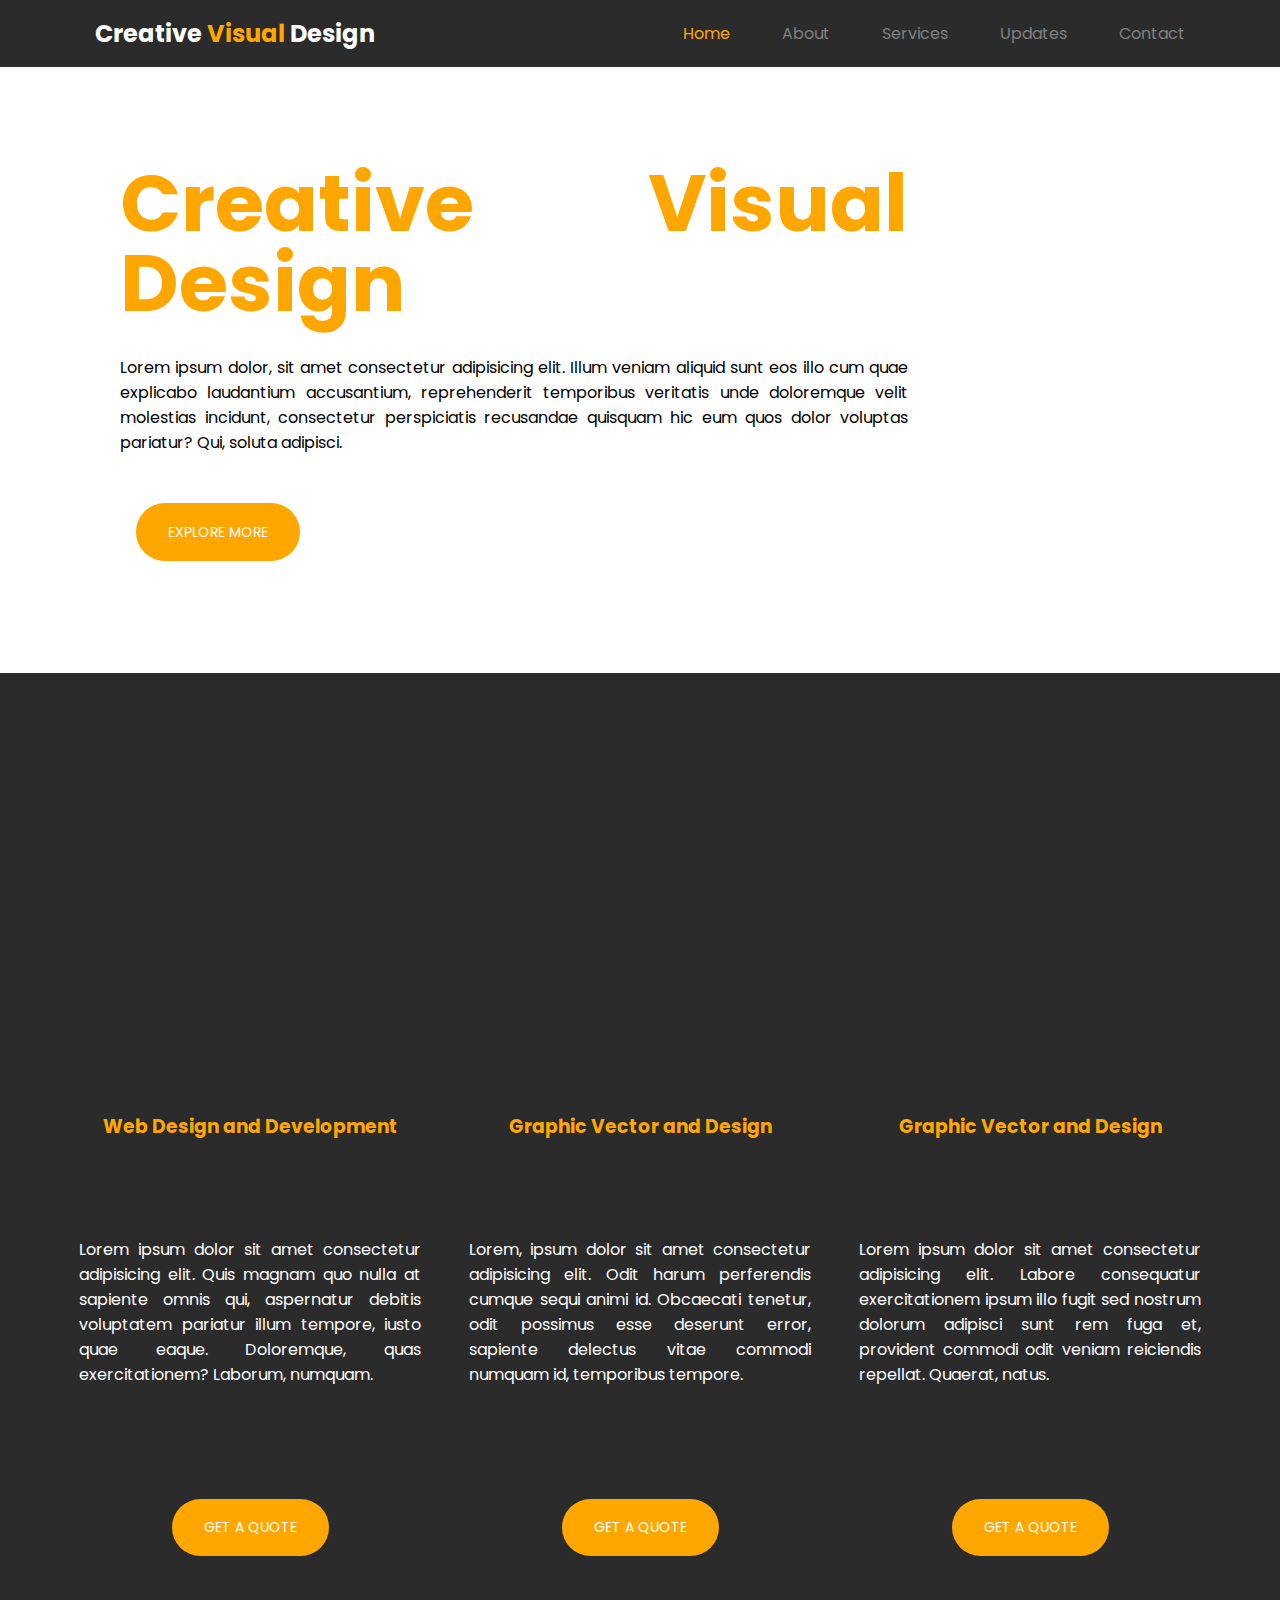
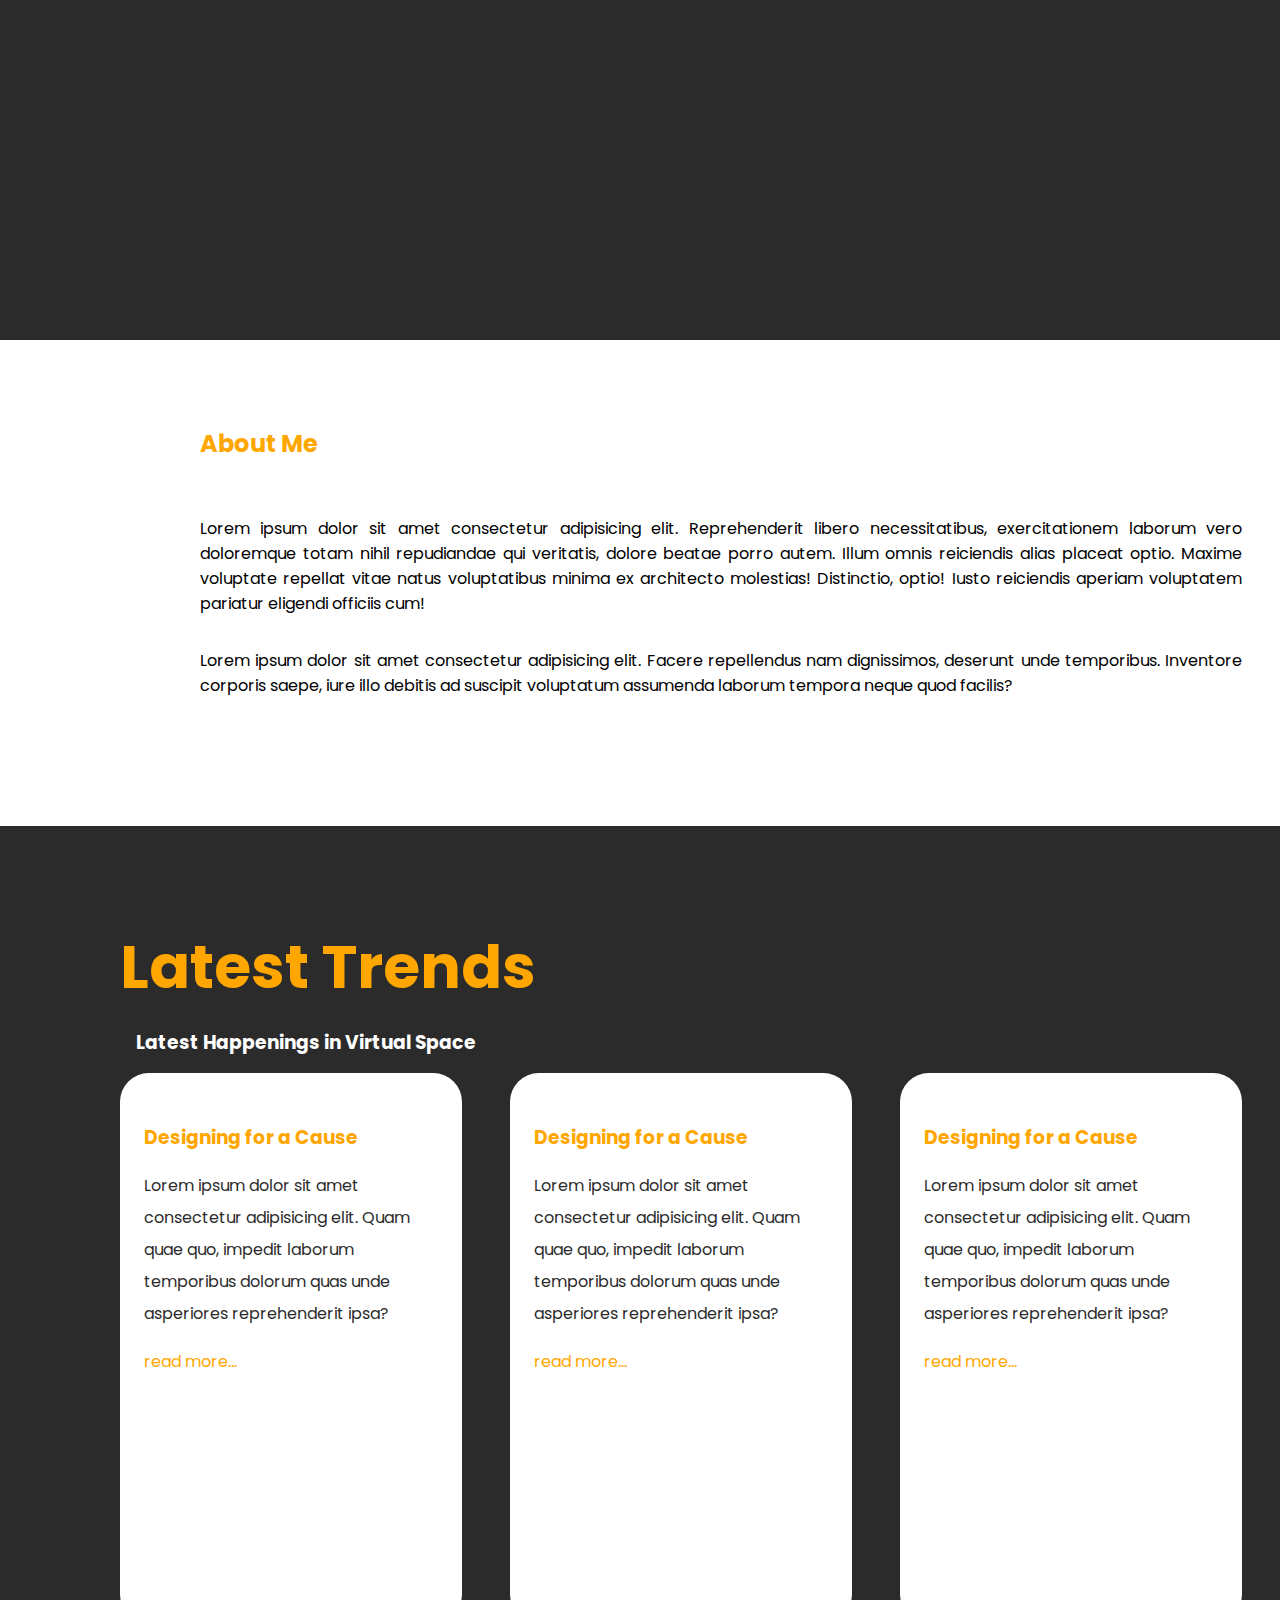
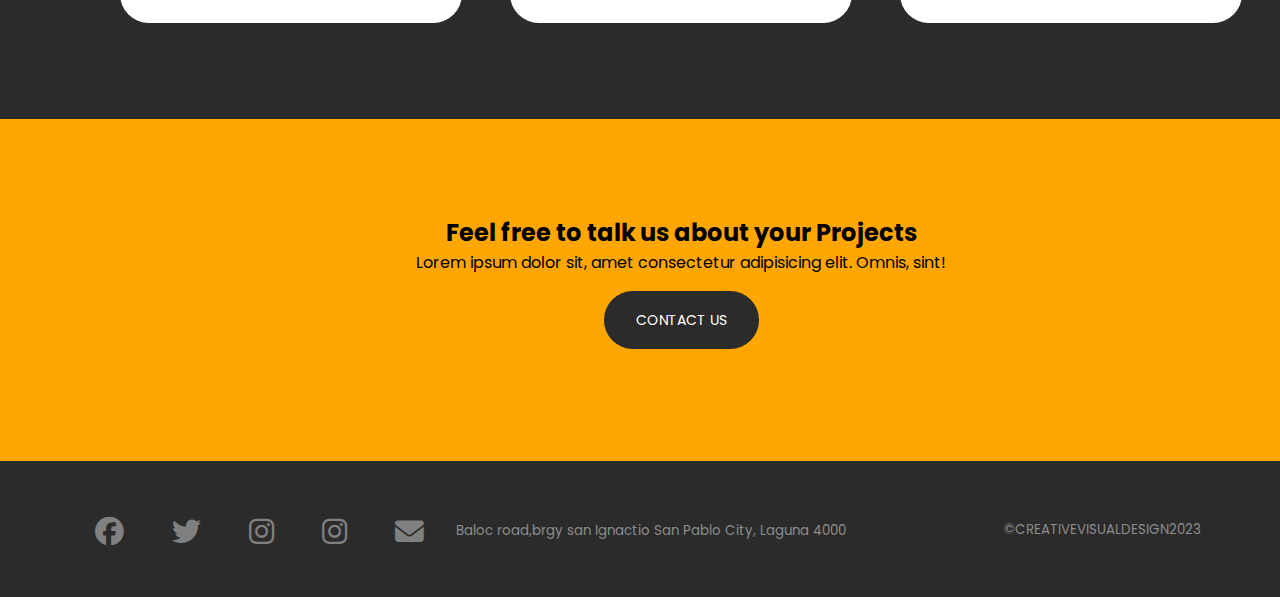
==== Creative Visual Design/index.html @ e6bf5f86 "my first commit" ====
<!DOCTYPE html>
<html lang="en">
<head>
    <meta charset="UTF-8">
    <meta http-equiv="X-UA-Compatible" content="IE=edge">
    <meta name="viewport" content="width=device-width, initial-scale=1.0">
    <title>CreativeVisualDesign</title>
    <link rel = "stylesheet" href="./css/creativestyle.css">
    <link href="https://fonts.googleapis.com/css2?family=Poppins:wght@100;200;300;400;500;600;700;800;900&display=swap" rel="stylesheet">
    <link rel="stylesheet" href="https://cdnjs.cloudflare.com/ajax/libs/font-awesome/6.3.0/css/all.min.css">
</head>
<body>
    <header class="header">
        <div class="container">
            <div class="header__wrapper">
                <div class="header__logo">
                    <img src="./img/logo.png" alt="">
                    <h2>Creative <span>Visual</span> Design</h2>
                </div>

                <nav> 
                    <ul>
                        <li><a href="#"><span>Home</span></a></li>
                        <li><a href="about.html">About</a></li>
                        <li><a href="services.html">Services</a></li>
                        <li><a href="#">Updates</a></li>
                        <li><a href="#">Contact</a></li>
                    </ul>

                </nav>
                <div class="toggle__menu">
                    <span></span>
                    <span></span>
                    <span></span>
                </div>
                    

            </div>

        </div>

    </header>
    <section class="banner">
        <div class="container">

            <div class="banner__wrapper">

                <div class="banner__content">

                    <h1>Creative Visual Design</h1>
                    <p>Lorem ipsum dolor, sit amet consectetur adipisicing elit. Illum veniam aliquid sunt eos illo cum quae explicabo laudantium accusantium, reprehenderit temporibus veritatis unde doloremque velit molestias incidunt, consectetur perspiciatis recusandae quisquam hic eum quos dolor voluptas pariatur? Qui, soluta adipisci.

                    </p>
                    <a href="#">explore more</a>
                </div>
                <img src="./img/Hero.png" alt="">
            </div>
        
        </div>

    </section>
    <section class="Services">
        <div class="container">
            <div class="services_wrapper">
                <div class="services__type">
                    <img src="./img/webdev.png" alt="">
                    <h3>Web Design and Development</h3>
                        <p>Lorem ipsum dolor sit amet consectetur adipisicing elit. Quis magnam quo nulla at sapiente omnis qui, aspernatur debitis voluptatem pariatur illum tempore, iusto quae eaque. Doloremque, quas exercitationem? Laborum, numquam.</p>
                    <a href="#">GET A QUOTE</a>
                </div>
                <div class="services__type">
                    <img src="./img/graphics.png" alt="">
                    <h3>Graphic Vector and Design</h3>
                        <p>Lorem, ipsum dolor sit amet consectetur adipisicing elit. Odit harum perferendis cumque sequi animi id. Obcaecati tenetur, odit possimus esse deserunt error, sapiente delectus vitae commodi numquam id, temporibus tempore.</p>
                    <a href="#">GET A QUOTE</a>
                </div>
                <div class="services__type">
                    <img src="./img/socia-media.png" alt="">
                    <h3>Graphic Vector and Design</h3>
                     <p>Lorem ipsum dolor sit amet consectetur adipisicing elit. Labore consequatur exercitationem ipsum illo fugit sed nostrum dolorum adipisci sunt rem fuga et, provident commodi odit veniam reiciendis repellat. Quaerat, natus.</p>
                    <a href="#">GET A QUOTE</a>
                </div>
        </div>
        
            
        </div> 
            
       
    </section>
    <section class="about">
        <div class="container">
            <div class="about__wrapper">
                <img src="./img/about2.png" alt="">
                <div class="about__content">
            
                    <h2>About Me</h2>
                    <p>Lorem ipsum dolor sit amet consectetur adipisicing elit. Reprehenderit libero necessitatibus, exercitationem laborum vero doloremque totam nihil repudiandae qui veritatis, dolore beatae porro autem. Illum omnis reiciendis alias placeat optio. Maxime voluptate repellat vitae natus voluptatibus minima ex architecto molestias! Distinctio, optio! Iusto reiciendis aperiam voluptatem pariatur eligendi officiis cum!</p>

                    <p>Lorem ipsum dolor sit amet consectetur adipisicing elit. Facere repellendus nam dignissimos, deserunt unde temporibus. Inventore corporis saepe, iure illo debitis ad suscipit voluptatum assumenda laborum tempora neque quod facilis?
                    </p>
                </div>

            </div>
        </div>
    </section>
    <section class="trends">
        <div class="container">
            <h1>Latest Trends</h1>
            <h3>Latest Happenings in Virtual Space</h3>
            <div class="trends__wrapper">
                <div class="trendcard">
                    <img src="img/latest3.png" alt="">
                    <div class="cardcontent">
                    <h3>Designing for a Cause</h3>
                    <p>Lorem ipsum dolor sit amet consectetur adipisicing elit. Quam quae quo, impedit laborum temporibus dolorum quas unde asperiores reprehenderit ipsa?</p>
                    <a href="#">read more...</a>  
                    </div>
                    
                </div>
                <div class="trendcard">
                    <img src="img/latest1.png" alt="">
                    <div class="cardcontent">
                        <h3>Designing for a Cause</h3>
                        <p>Lorem ipsum dolor sit amet consectetur adipisicing elit. Quam quae quo, impedit laborum temporibus dolorum quas unde asperiores reprehenderit ipsa?</p>
                        <a href="#">read more...</a>    
                        </div>
                </div>
                <div class="trendcard">
                    <img src="img/latest2.png" alt="">
                    <div class="cardcontent">
                        <h3>Designing for a Cause</h3>
                        <p>Lorem ipsum dolor sit amet consectetur adipisicing elit. Quam quae quo, impedit laborum temporibus dolorum quas unde asperiores reprehenderit ipsa?</p>
                        <a href="#">read more...</a>  
                        </div>
                </div>

            </div>
        </div>
    </section>
    <section class="contact">
        <div class="container">
            <div class="contact__wrapper">
                <div class="contact__content">
                    <h2>Feel free to talk us about your Projects</h2>
                    <p>Lorem ipsum dolor sit, amet consectetur adipisicing elit. Omnis, sint!</p>

                    <a href="#">CONTACT US</a>


                </div>

            </div>
        </div>
    </section>
    <section class="footer">
        <div class="container">
            <div class="footer__wrapper">
                    <div class="icons">
                        <ul>
                            <li> <a href="#"><i class="fa-brands fa-facebook fa-xl"></i></a></li>
                            <li> <a href="#"><i class="fa-brands fa-twitter fa-xl"></i></a></li>
                            <li> <a href="#"> <i class="fa-brands fa-instagram fa-xl"></i></a></li>
                            <li><a href="#"><i class="fa-brands fa-instagram fa-xl"></i></a></li>
                            <li><a href="#"><i class="fa-solid fa-envelope fa-xl"></i></a></li>
                        </ul>
                        <p><small>Baloc road,brgy san Ignactio San Pablo City, Laguna 4000</small></p>
                    </div>
                    <p>
                        <small>©CREATIVEVISUALDESIGN2023</small></p>
            </div>

        </div>
    </section>
</body>
</html>
---- Creative Visual Design/css/creativestyle.css ----
*{
    padding: 0;
    margin: 0px;
    box-sizing: border-box;
}
:root {
    --primary: #ffa700;
    --black: #2b2b2b;
    --grey: #808080;
    --white: #ffffff;
}
body{
    font-family: 'Poppins', sans-serif;
}


.container{
    max-width: 112rem;
    margin: 0 auto;
    padding: 0 1.5rem;
}

@media (min-width: 786px){
    .container{
        width: 100%;

    }

}

@media (min-width: 992px){
    .container{
        width: 970px;

    }

}

@media (min-width: 1200px){
    .container{
        width: 1170px;

    }

}
    
    
/*--------------This is Header CSS --------*/

.header{
    background-color: var(--black);
    padding: 1rem 0;
}
.header__wrapper{
    display: flex;
    justify-content: space-between;
    align-items: center;
}
.header__logo{
    display: flex;
    align-items: center;
    gap: 1rem ;
    color: var(--white);
}

nav ul{
    display: flex;
    list-style: none;
    gap: 20px;
}

nav ul li a {
    color: var(--grey);
    text-decoration: none;
}
.header__logo span {
    color: var(--primary);
}

nav ul li a:hover {
    background-color: var(--primary);
}
nav ul li span{
    color: #ffa700;
}

.toggle__menu{
    cursor: pointer;
    display: none;
}
.toggle__menu span{
    background-color: var(--primary);
    display: block;
    height: 0.2rem;
    width: 2rem;
    margin-bottom: 0.4rem;
}
@media (max-width:768px){
    .toggle__menu{
        display: block;
    }
    nav ul {
        display: block;
        position:absolute;
        left:0;
        top:6.5rem;
        width: 100%;
        height:100%;
        background-color:var(--white);
        text-align: center;
    }
    nav ul li a {
        display: block;
        width: 100%;
    }
}

/*-----------HEADER CSS ENDS HERE ---------*/

/*------------BANNER CSS START HERE --------*/

.banner {
    padding: 6rem;
}
.banner__wrapper {
    display: flex;
    align-items: center;
    gap: 5rem;
}

.banner__content h1 {
    color: var(--primary);
    font-size: 5rem;
    line-height: 1

}
.banner img {
    width: 50rem;
}

.banner__content a{
    background-color: var(--primary);
    text-decoration: none;
    border: none;
    display: inline-block;
    border-radius: 1.8rem;
    font-size: 14px;
    padding: 0.8rem 2rem;
    text-align: center;
    color: var(--white);
    text-transform: uppercase;
}

.banner__content a:hover{
    background-color: #2b2b2b;
    color: white;
    transition: .5s;
}
.banner__content h1,.banner__content p{
    margin-bottom: 2rem;
    text-align: justify;
}

/*---------BANNER CSS ENDS HERE -----------*/

.Services *{
    margin-bottom: 6rem;
}
.Services{
    background-color: var(--black);
    color: var(--white);
    padding: 6rem 0;
}
.services_wrapper{
    display: grid;
    margin-top: 15rem;
    grid-template-columns: 1fr 1fr 1fr;
    grid-gap: 3rem;
    
}
.services__type h3{
    color: var(--primary);
}
.services__type{
    text-align: center;
}
.services__type a {
    background-color: var(--primary);
    text-decoration: none;
    border: none;
    display: inline-block;
    border-radius: 1.8rem;
    font-size: 14px;
    padding: 0.8rem 2rem;
    text-align: center;
    color: var(--white);
    text-transform: uppercase;
}
.services__type a:hover{
    background-color:var(--grey);
    color: var(--white);
    transition: .5s;
}
.services img,h3,p{
    margin-bottom: 0rem;
}
.services__type p{
    text-align: justify;
}
/*----------AboutCSS--------*/
.about{
    padding:6rem;
}
.about__wrapper{
    display: flex;
    align-items: center;
    gap:5rem ;
}
.about__content h2{
    color: var(--primary);
    line-height: 1rem;
    margin-bottom: 4rem;
}
.about__content p{
    margin-bottom: 2rem;
    text-align: justify;
}
/*-----------TrendsCSS-----*/
.trends{
    padding: 6rem;
    background-color: var(--black);
}
.trends h1{
    color: var(--primary);
    font-size: 60px;
}
.trends h3{
    color: var(--white);
    margin: 1rem;
}
.trendcard{
    width: 358px;
    height: 550px;
    background-color: #ffffff;
    position: relative;
    border-radius: 1.8rem;
}

.trendcard h3,a{
    color: var(--primary);
    line-height: 2rem;
    margin: 1rem;
}

.trends__wrapper{
    display: flex;
    align-items: center;
    gap: 3rem;
}
.trendcard p{
    color: var(--black);
    line-height: 2rem;
    margin: 1rem;
    
}
.trendcard a{
    text-decoration: none;
    color: var(--primary);
}
.trendcard a:hover{
    color: var(--black);
    font-style: bold;
    transition: .5s;
    
}
.cardcontent{
    padding: 0.5rem;
}
/*--------Contact Us ------*/
.contact{
    padding: 6rem;
    background-color: #ffa700;
}
.contact__wrapper{
    text-align: center;
    align-items: center;
    gap: 6rem;
}
.contact__content p{
text-align: center;
}

.contact a{
    background-color: var(--black);
    text-decoration: none;
    border: none;
    display: inline-block;
    border-radius: 1.8rem;
    font-size: 14px;
    padding: 0.8rem 2rem;
    text-align: center;
    color: var(--white);
    text-transform: uppercase;
}

.contact a:hover{
    background-color:var(--white);
    color: var(--black);
    transition: .5s;
}

/*------CONTACT END -----*/
/*------Footer-------*/
.footer{
    padding: 3rem;
    background-color: var(--black);
    color: #8d8d8d;

}
.footer__wrapper{
    display: flex;
    align-items: center;
    justify-content: space-between;
}

.footer ul{
    display: flex;
    align-items: center;
    list-style: none;
    gap: 1rem;
}
.icons{
    margin-top: 8px;
    display: flex;
    gap:1rem;
}

.footer ul li a{
    font-size: 1.2rem;
    color: var(--grey);
}
/*------Footer-------*/

/*------About Me-----*/
.aboutMe{
    padding: 6rem;
}
.aboutMe__wrapper{
    display: flex;
    align-items: center;
    gap: 5rem;
}
.aboutMe__content h1{
    color: var(--primary);
    font-size: 6rem;
    margin-bottom: 1rem;
}
.aboutMe__content p{
    margin:0.4rem;
    font-weight: 500;
}
.aboutIcon ul{
    margin-top: 3rem;
    display: flex;
    list-style: none;

}
.chevron ul li{
    list-style: none;
    margin-top: 10rem;
    text-align: center;
    font-size: 1.5rem;
}
/*-----About End------*/

/*-----RecentProjects----*/

.projects{
    background-color: var(--black);
    padding: 6rem;
}
.projects h1{
    color: var(--primary);
    margin: 1rem;
    font-size: 2.5rem;
}
.projects p{
    color: var(--white);
    margin: 1rem;
}
.projectcard{
    width: 358px;
    height: 400px;
    background-color: #ffffff;
    position: relative;
    border-radius: 1.8rem;
}
.projects__wrapper{
    display: grid;
    margin-top: 4rem;
    grid-template-columns: 1fr 1fr 1fr;
    grid-gap: 3rem;
    
}
.projectcard h3{
    color: var(--primary);
    font-size: medium;
    margin: 10px;
}
.projectcard p{
    color: var(--black);
    margin: 10px;
}
/*----------Services Page-------*/
.web{
    padding: 6rem;
}
.web__wrapper{
    display: flex;
    align-items: center;
    gap: 6rem;
}
.web__content h1{
    color: var(--primary);
    font-size: 3rem;
    margin-bottom: 2rem;
    
}
.web__content h2{
    color: var(--primary);
}
.web__content h6{
    font-size: 0.5rem;
    font-style: italic;
    font-weight: 200;
}
.vector{
    padding:6rem;
    background-color: var(--black);
}
.vector__content h1{
    color: var(--primary);
    font-size: 3rem;
    line-height: 1;
    margin-bottom: 2rem;
}
.vector__content p{
    color: var(--white)
}
.vector__wrapper{
    display: flex;
    align-items: center;
    gap: 6rem;
}
.vector__content h4{
    color: var(--white);
}
.vector__content h2{
    color: var(--primary);
}
.vector__content h6{
    color: var(--white);
    font-style: italic;
    font-weight: 200;
}
/*--------Trends---------*/

.trends{
    padding: 6rem;
}
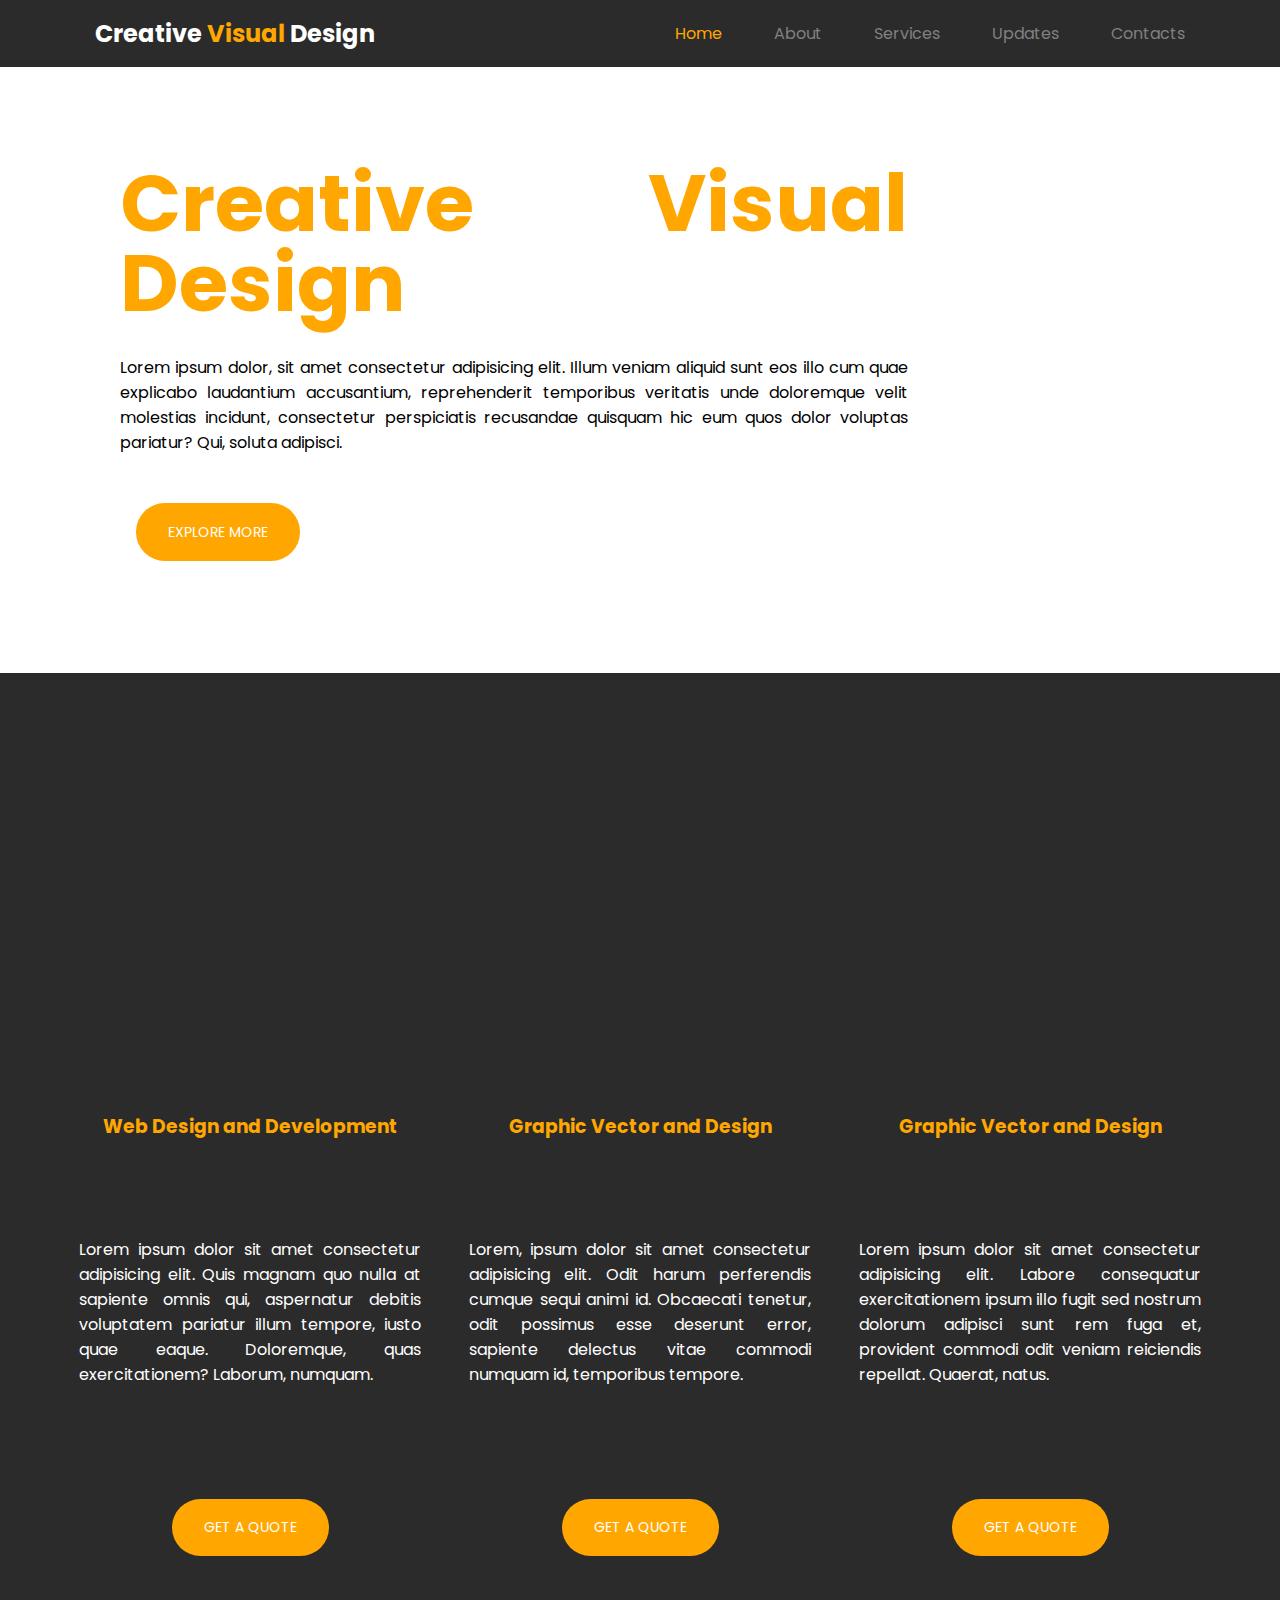
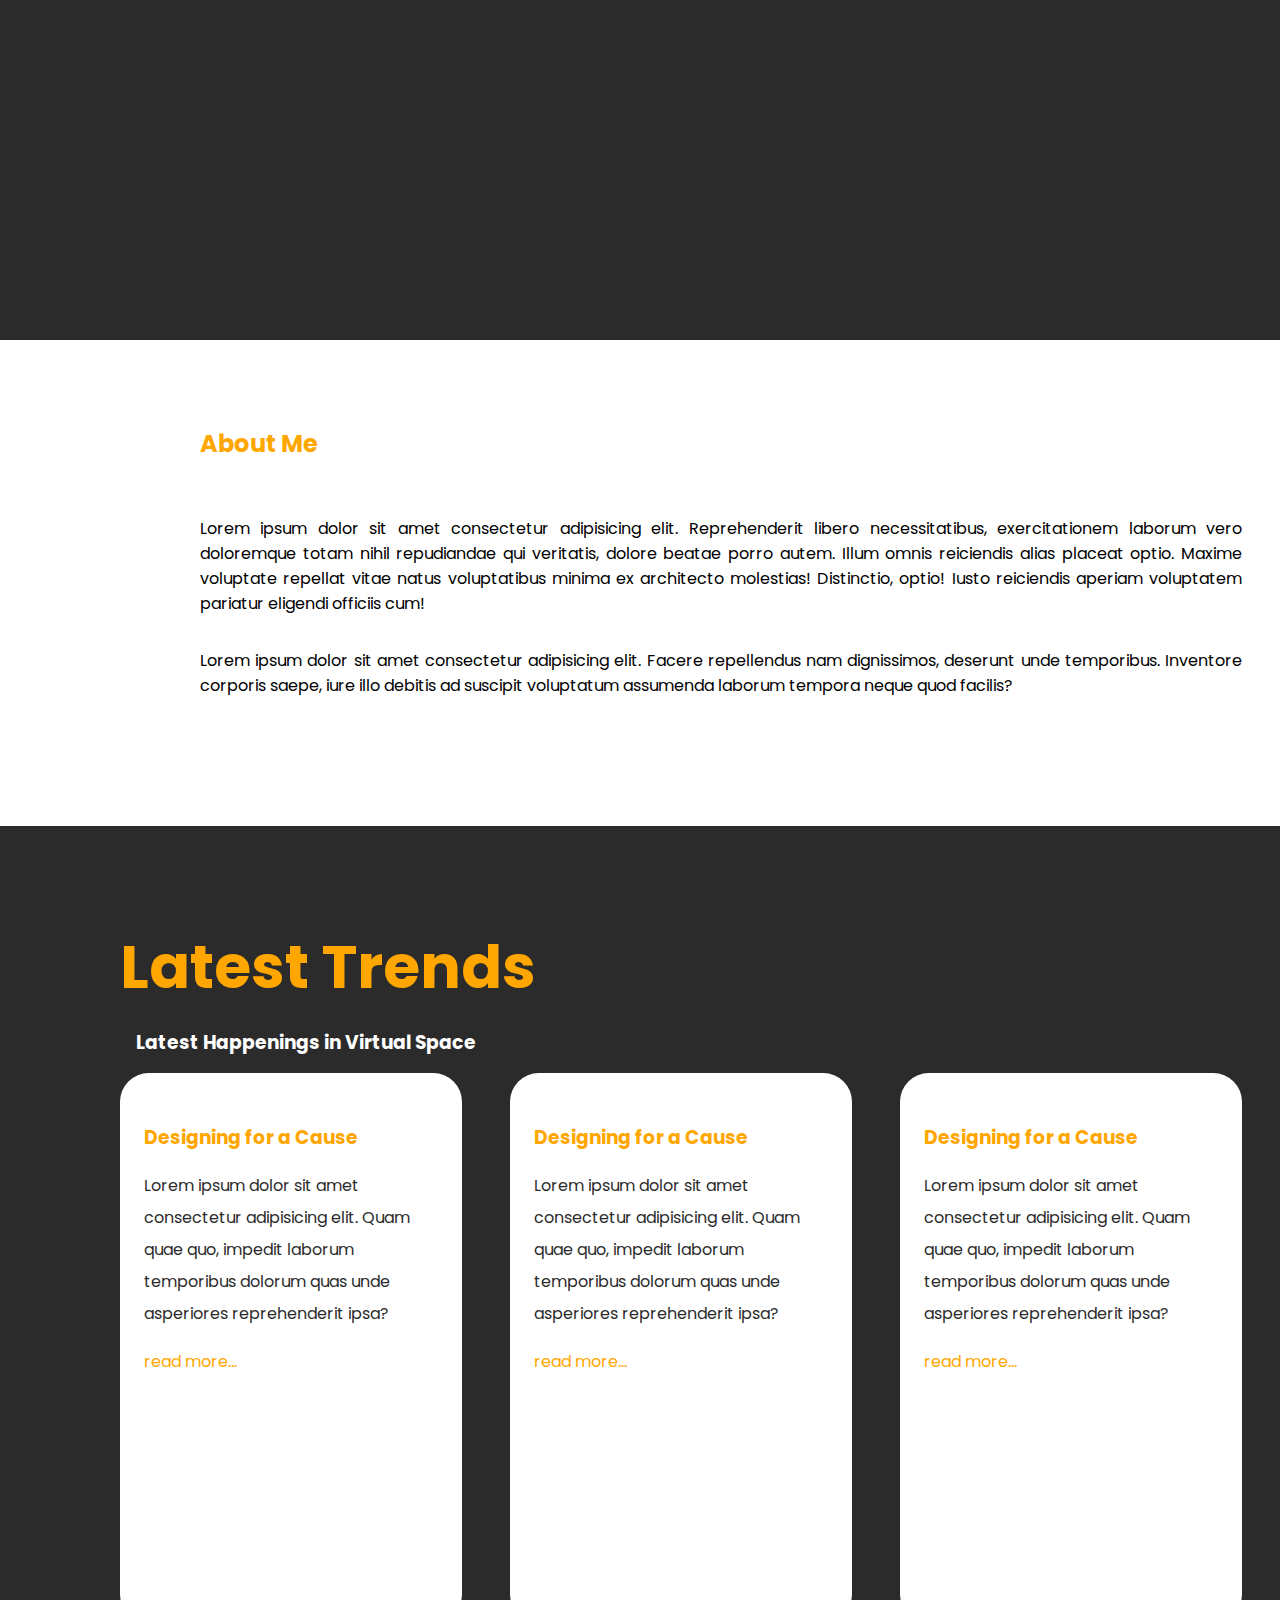
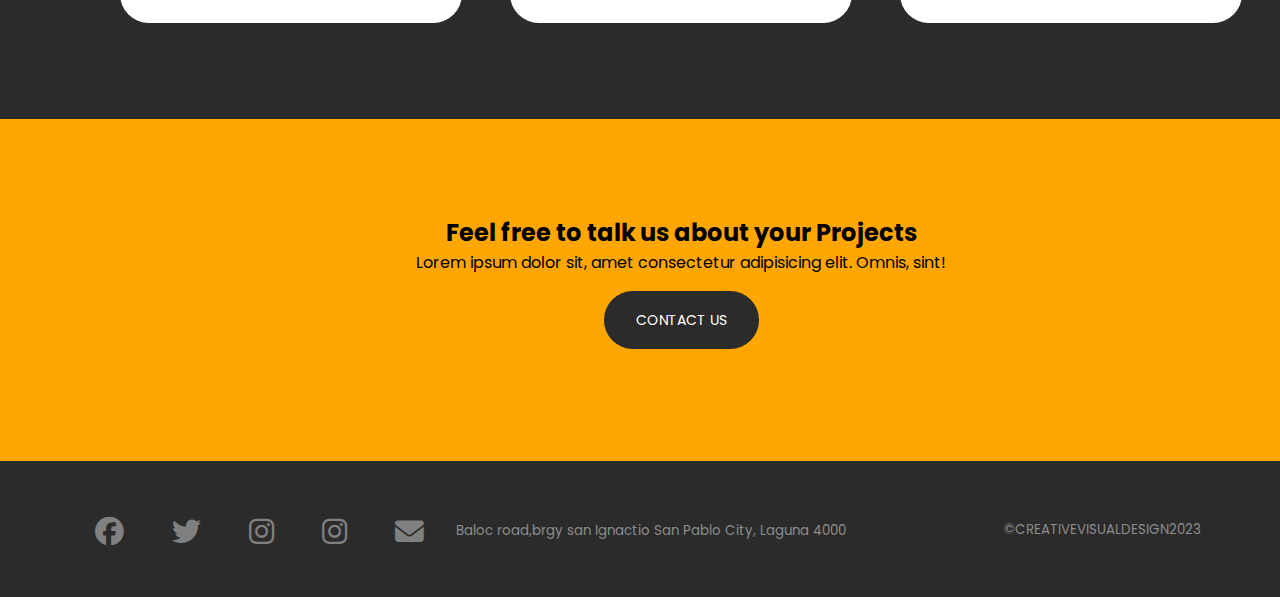
==== commit 7c480b3b: "second try" ====
--- a/Creative Visual Design/index.html
+++ b/Creative Visual Design/index.html
@@ -24,7 +24,7 @@
                         <li><a href="about.html">About</a></li>
                         <li><a href="services.html">Services</a></li>
                         <li><a href="#">Updates</a></li>
-                        <li><a href="#">Contact</a></li>
+                        <li><a href="#">Contacts</a></li>
                     </ul>
 
                 </nav>
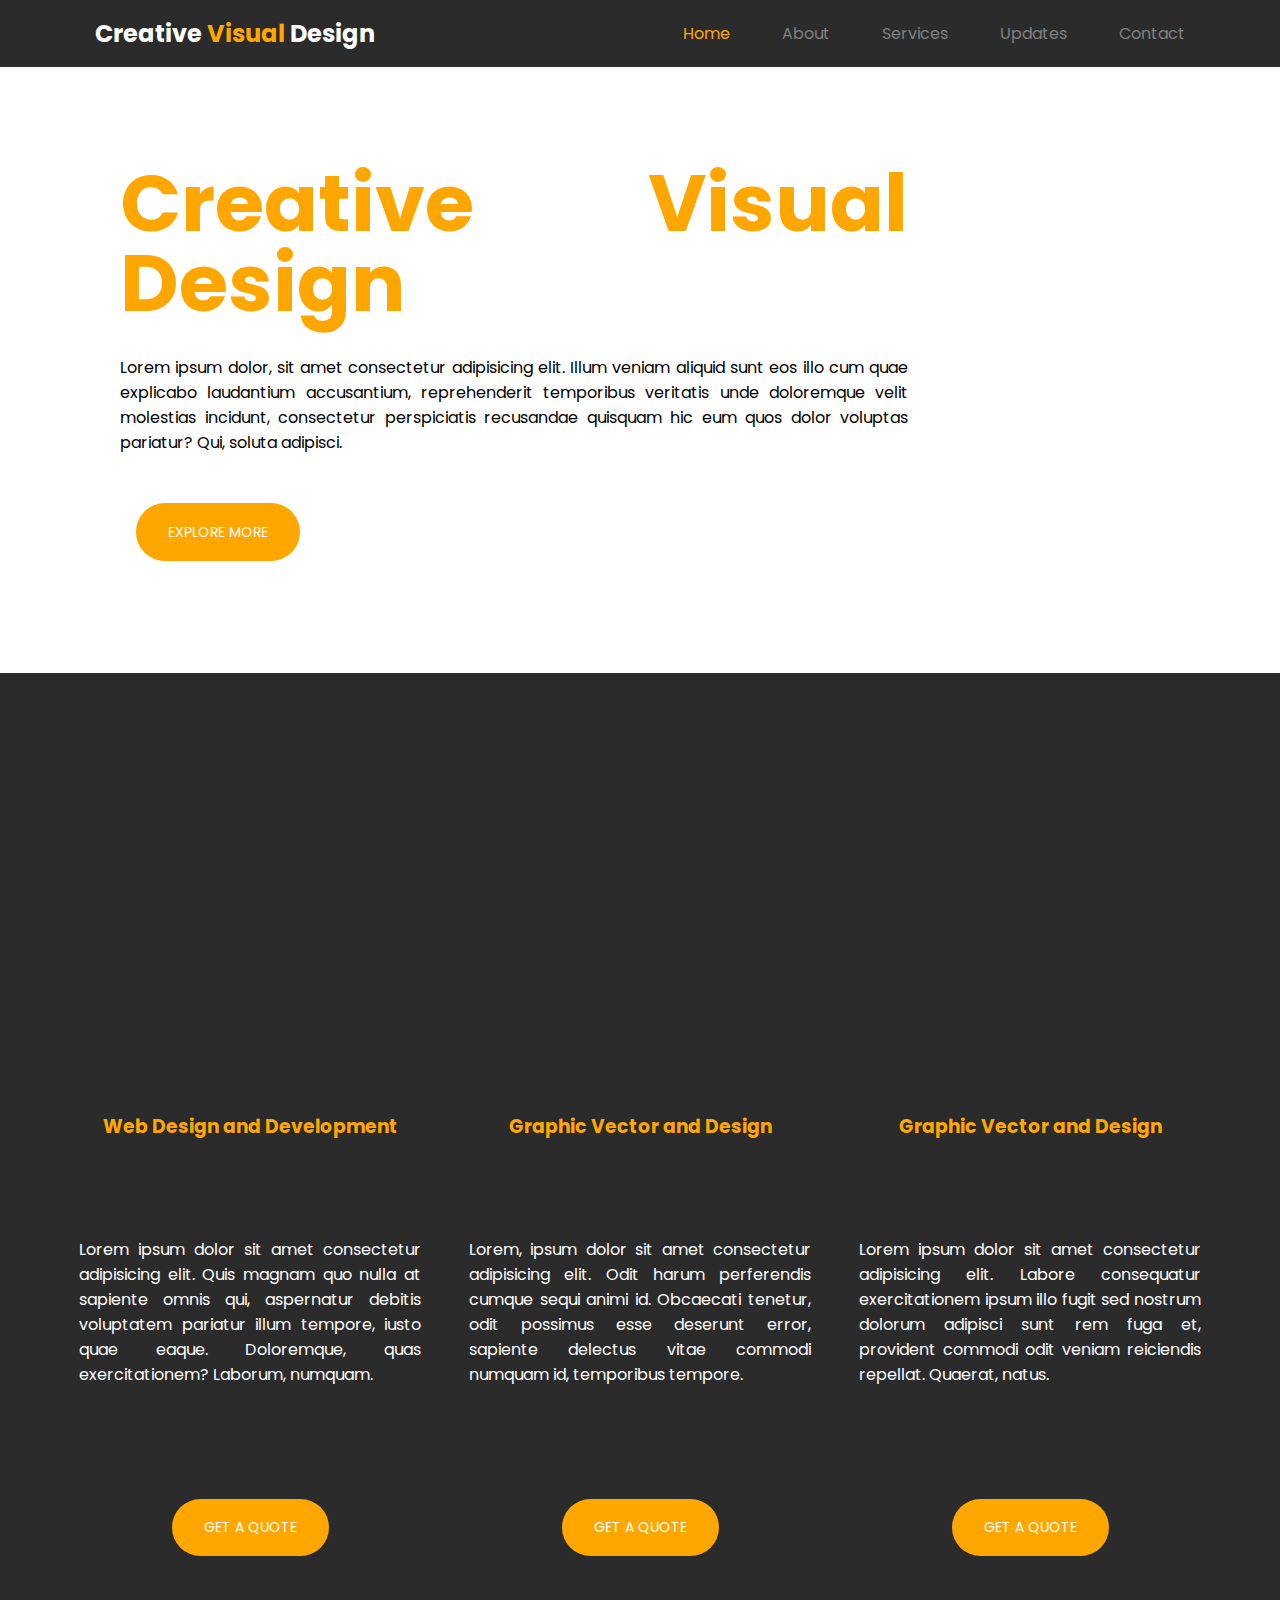
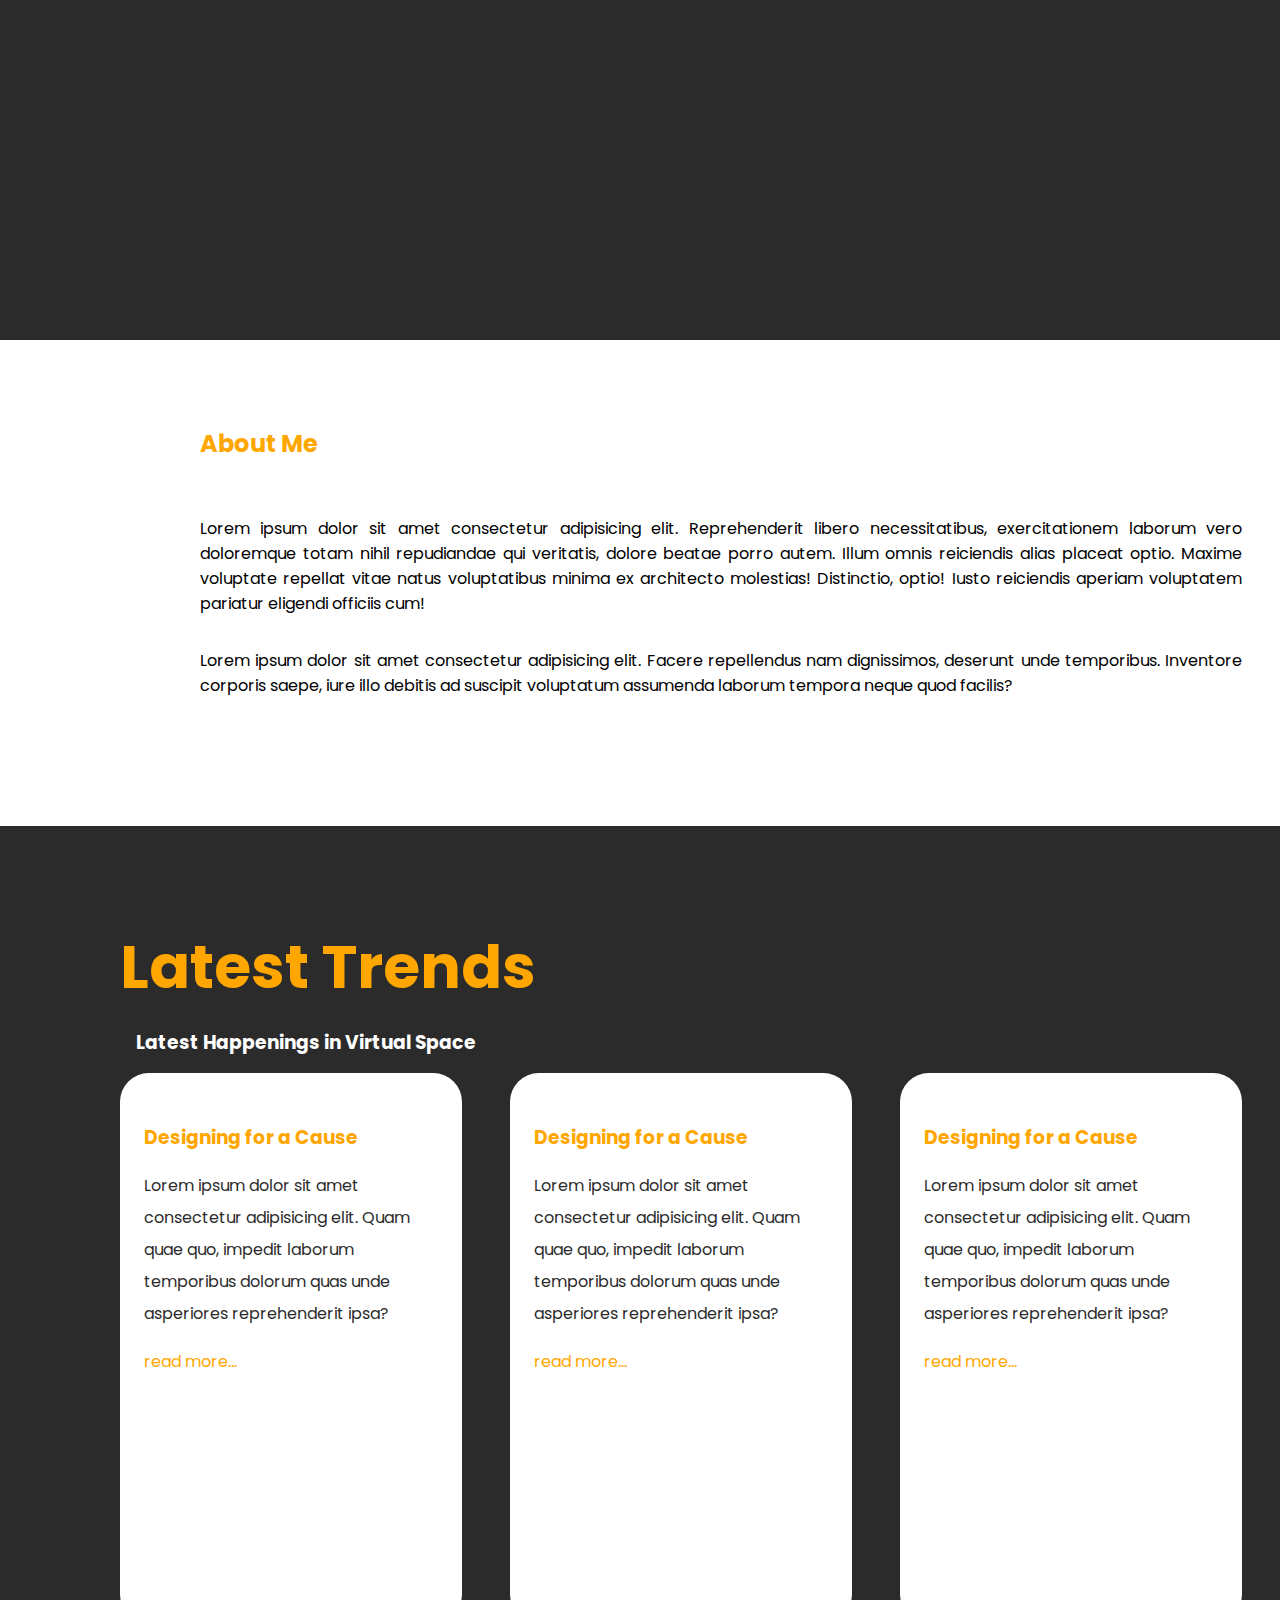
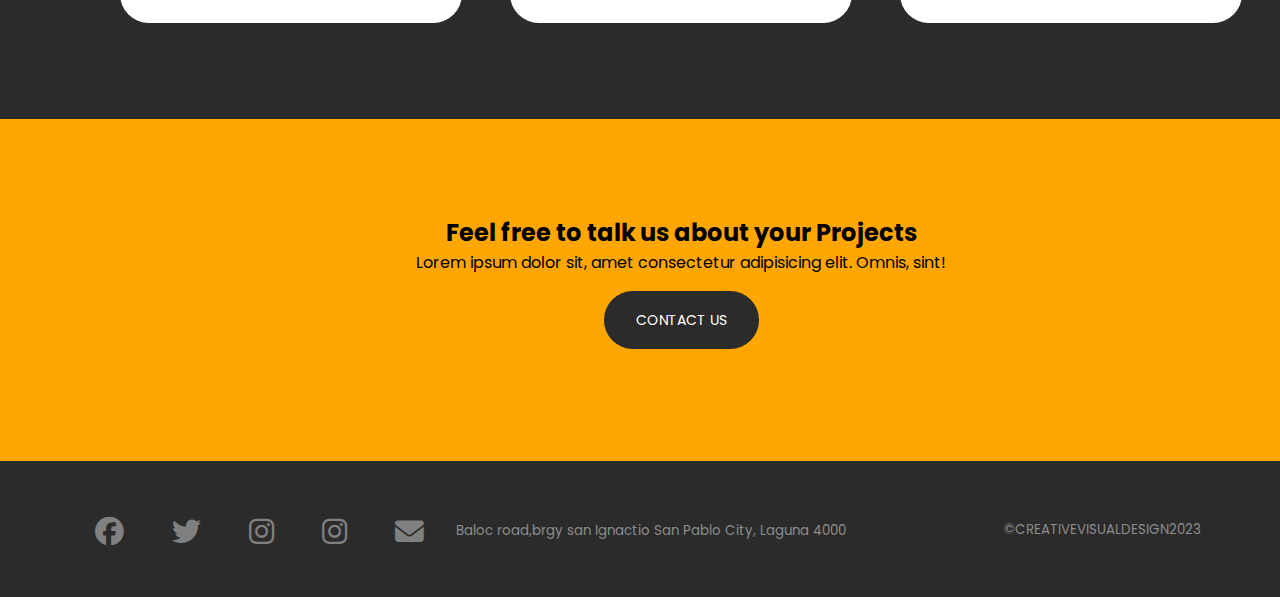
==== commit aa26f990: "index modify" ====
--- a/Creative Visual Design/index.html
+++ b/Creative Visual Design/index.html
@@ -24,7 +24,7 @@
                         <li><a href="about.html">About</a></li>
                         <li><a href="services.html">Services</a></li>
                         <li><a href="#">Updates</a></li>
-                        <li><a href="#">Contacts</a></li>
+                        <li><a href="#">Contact</a></li>
                     </ul>
 
                 </nav>
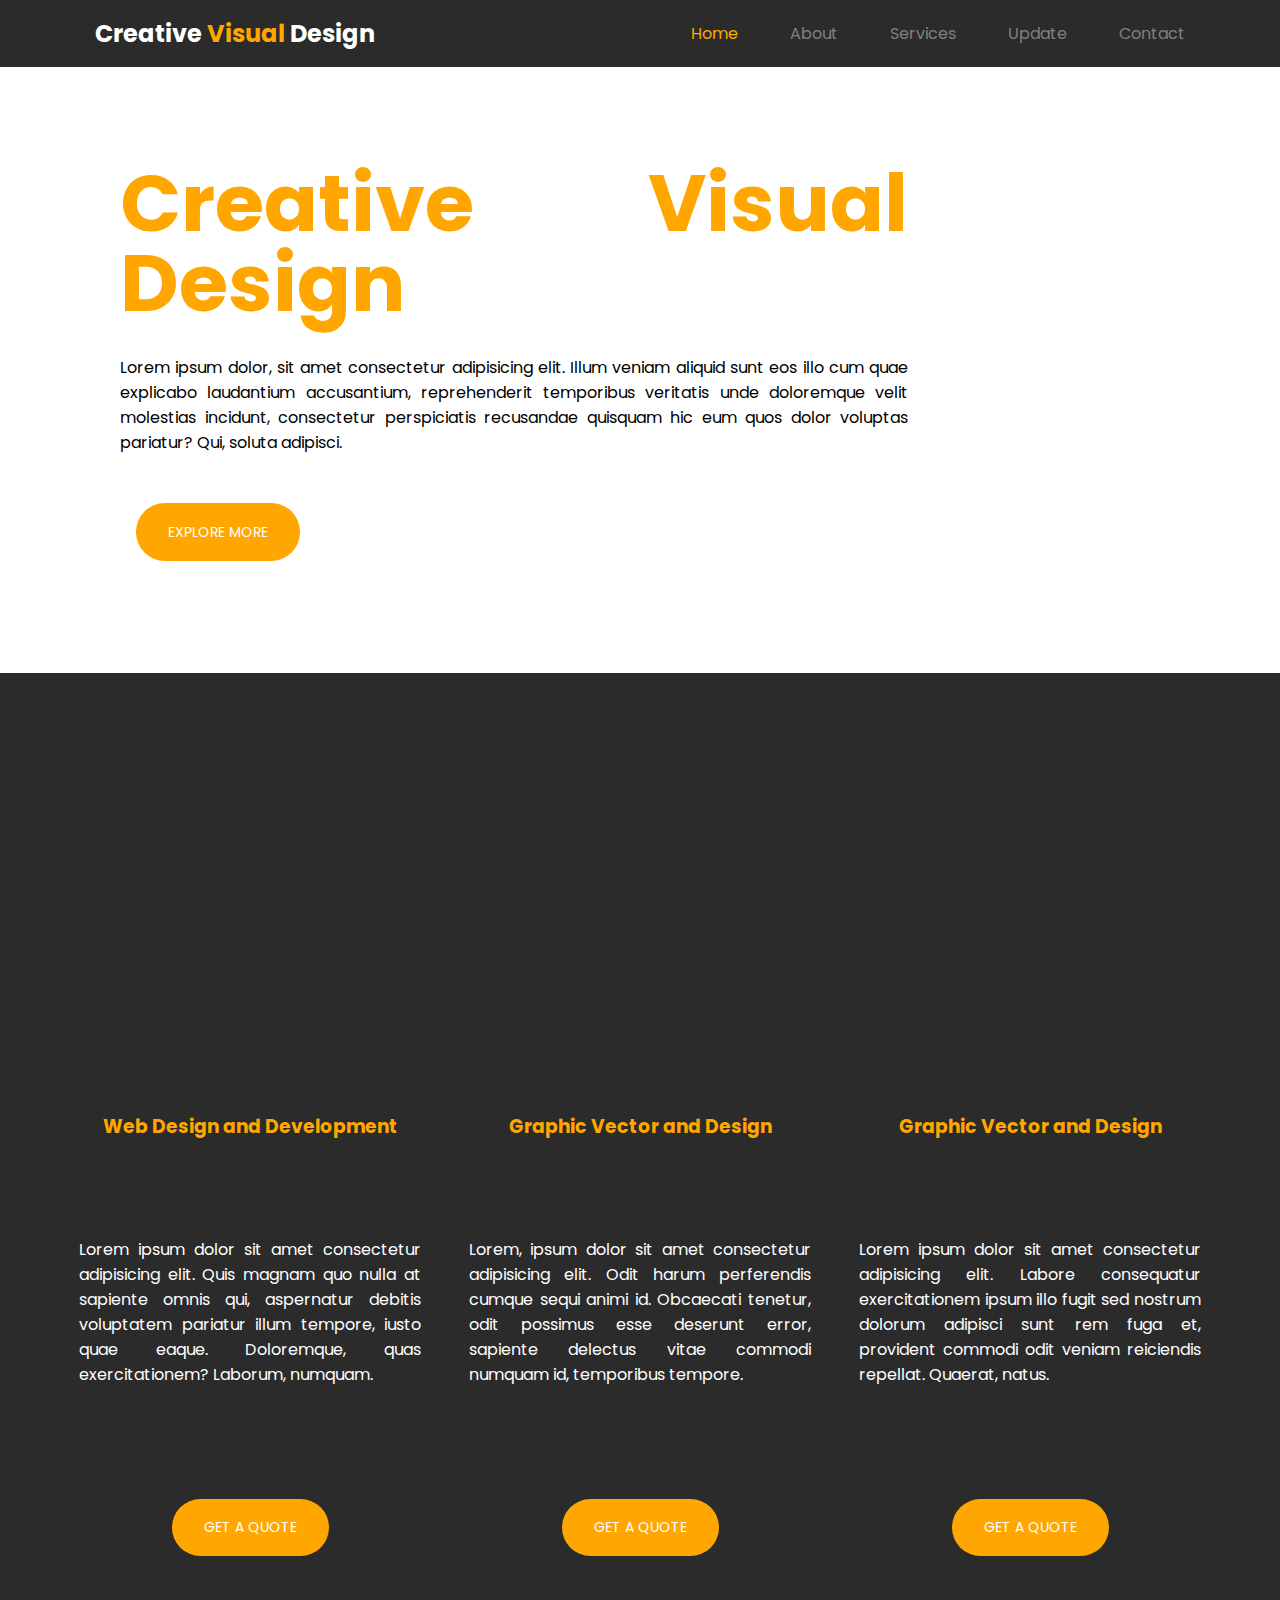
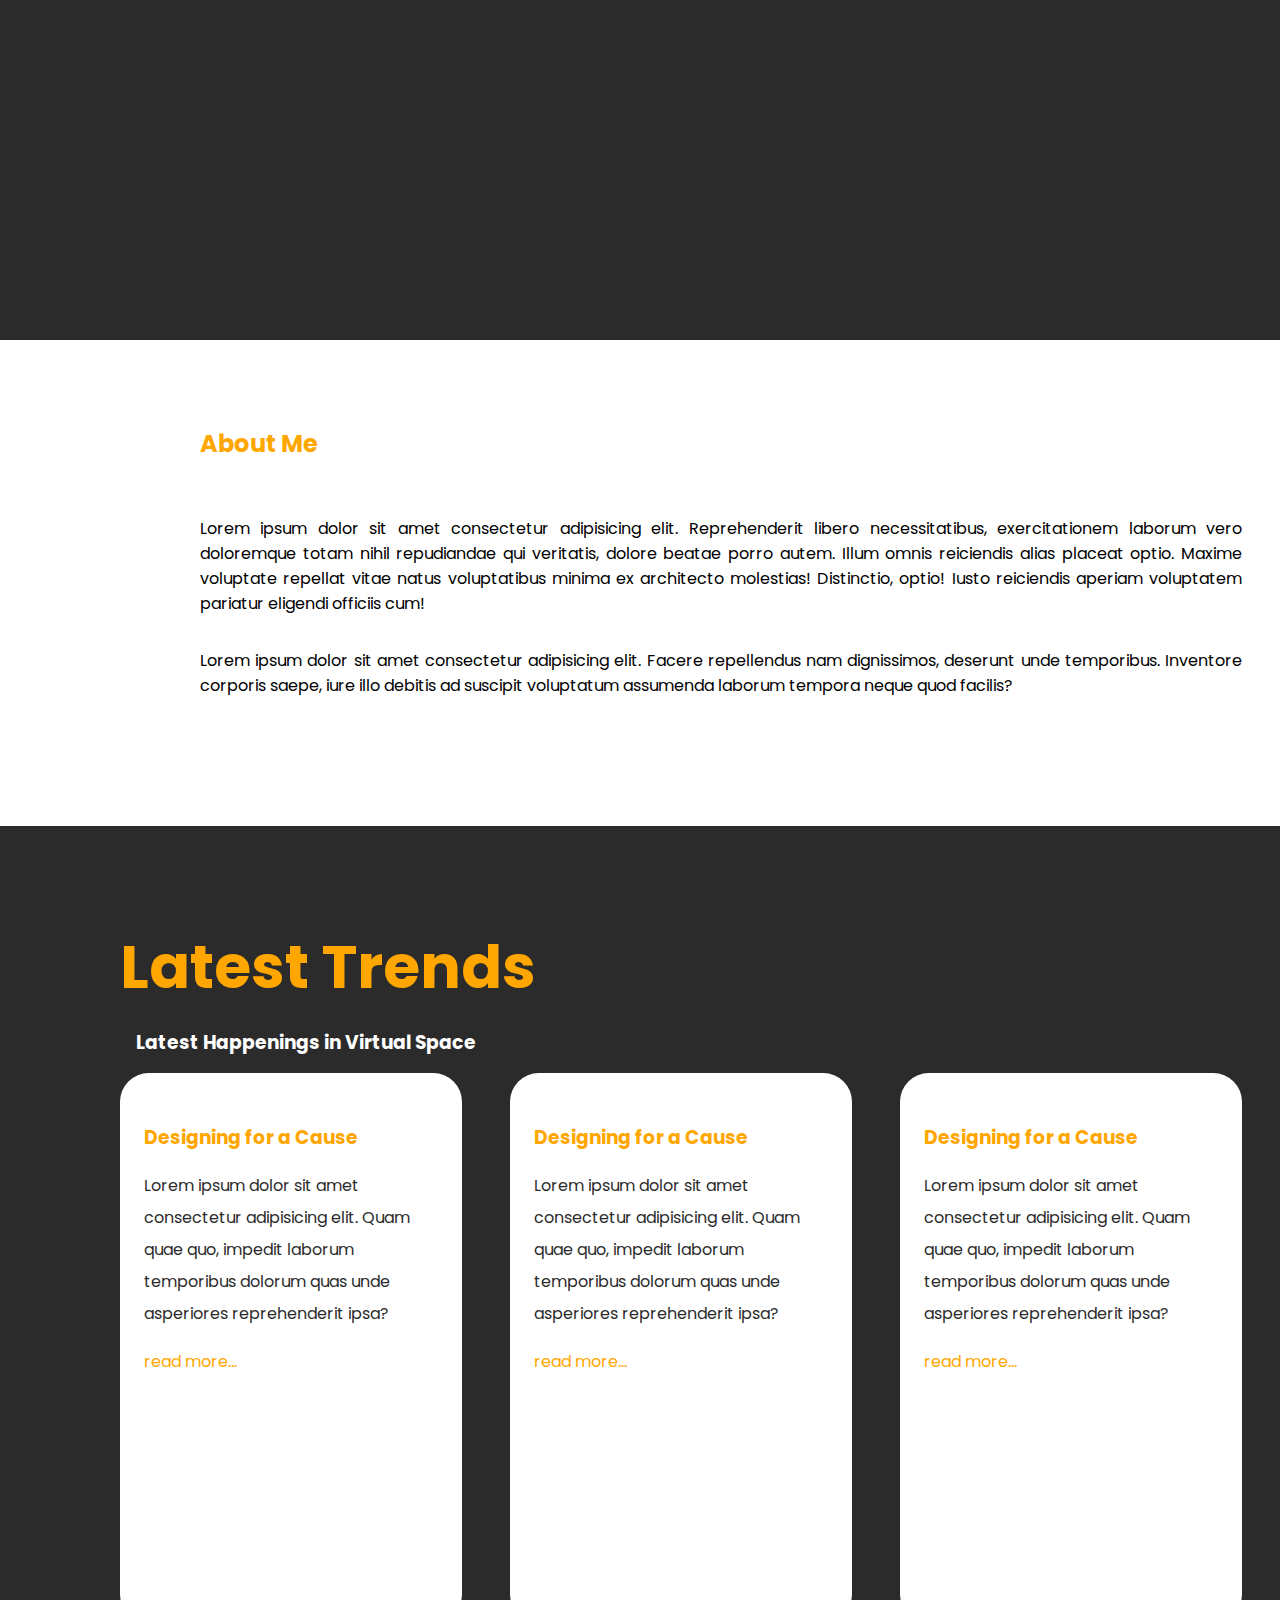
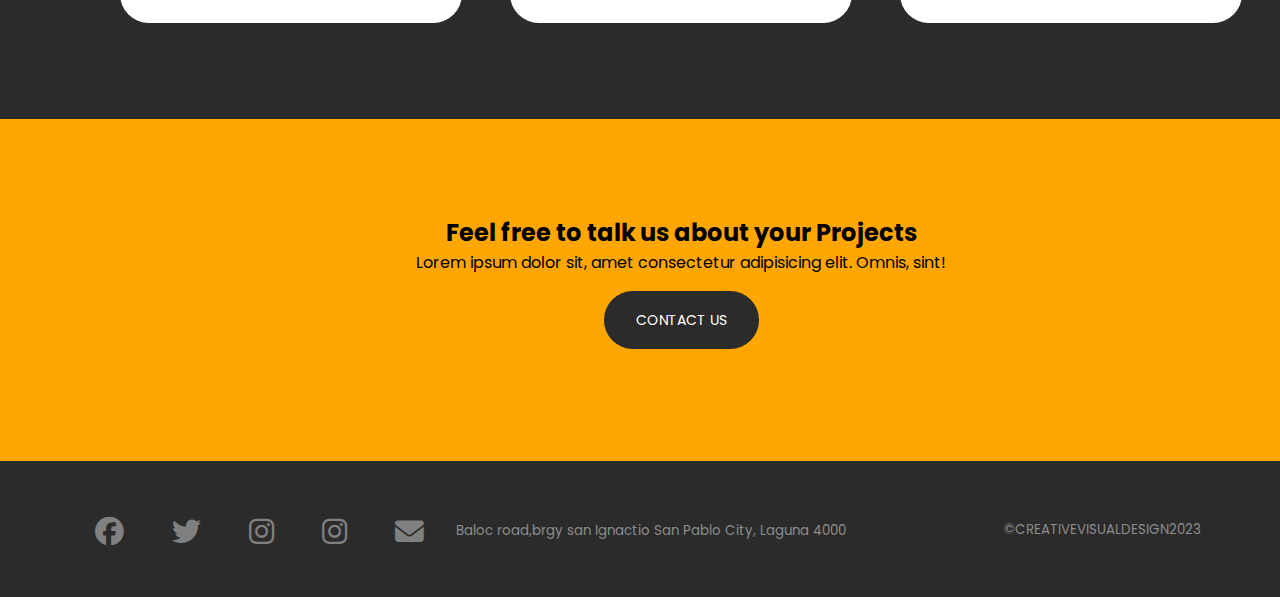
==== commit 07ccbeeb: "testing" ====
--- a/Creative Visual Design/index.html
+++ b/Creative Visual Design/index.html
@@ -23,7 +23,7 @@
                         <li><a href="#"><span>Home</span></a></li>
                         <li><a href="about.html">About</a></li>
                         <li><a href="services.html">Services</a></li>
-                        <li><a href="#">Updates</a></li>
+                        <li><a href="#">Update</a></li>
                         <li><a href="#">Contact</a></li>
                     </ul>
 
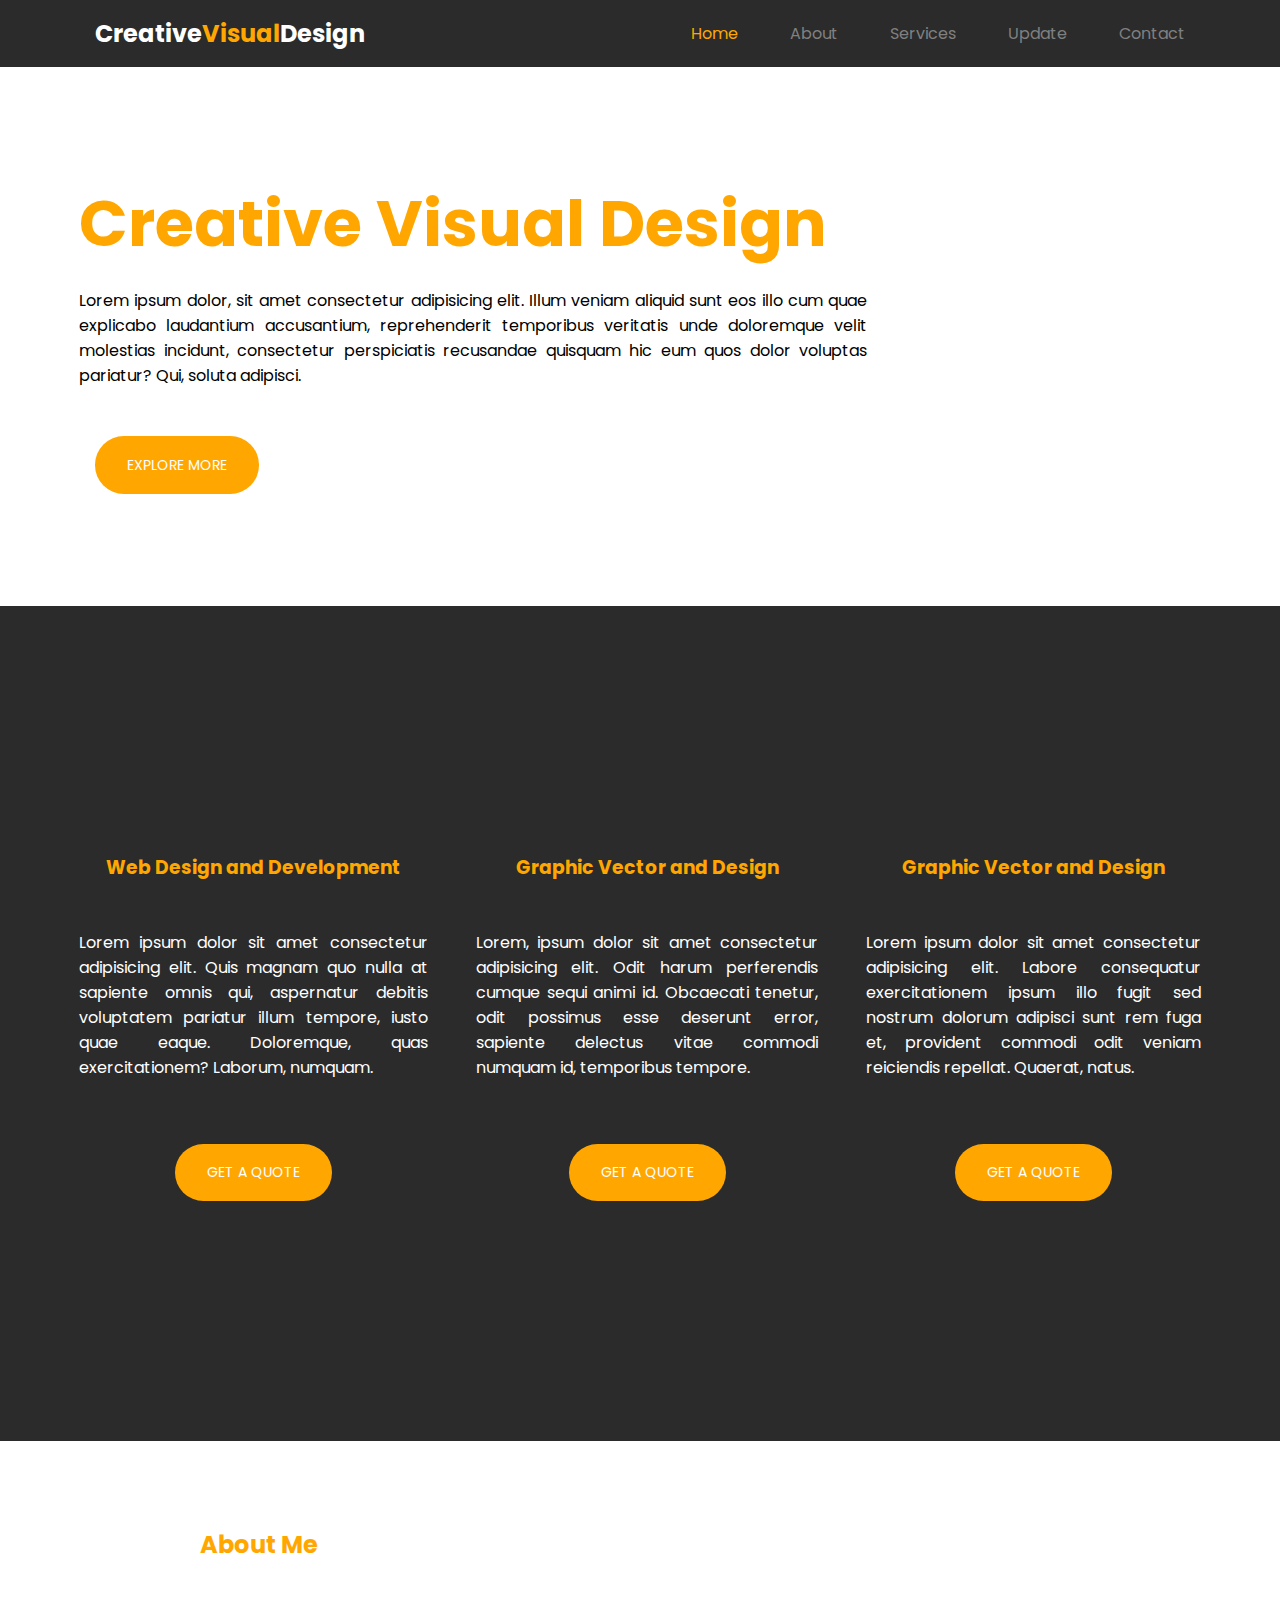
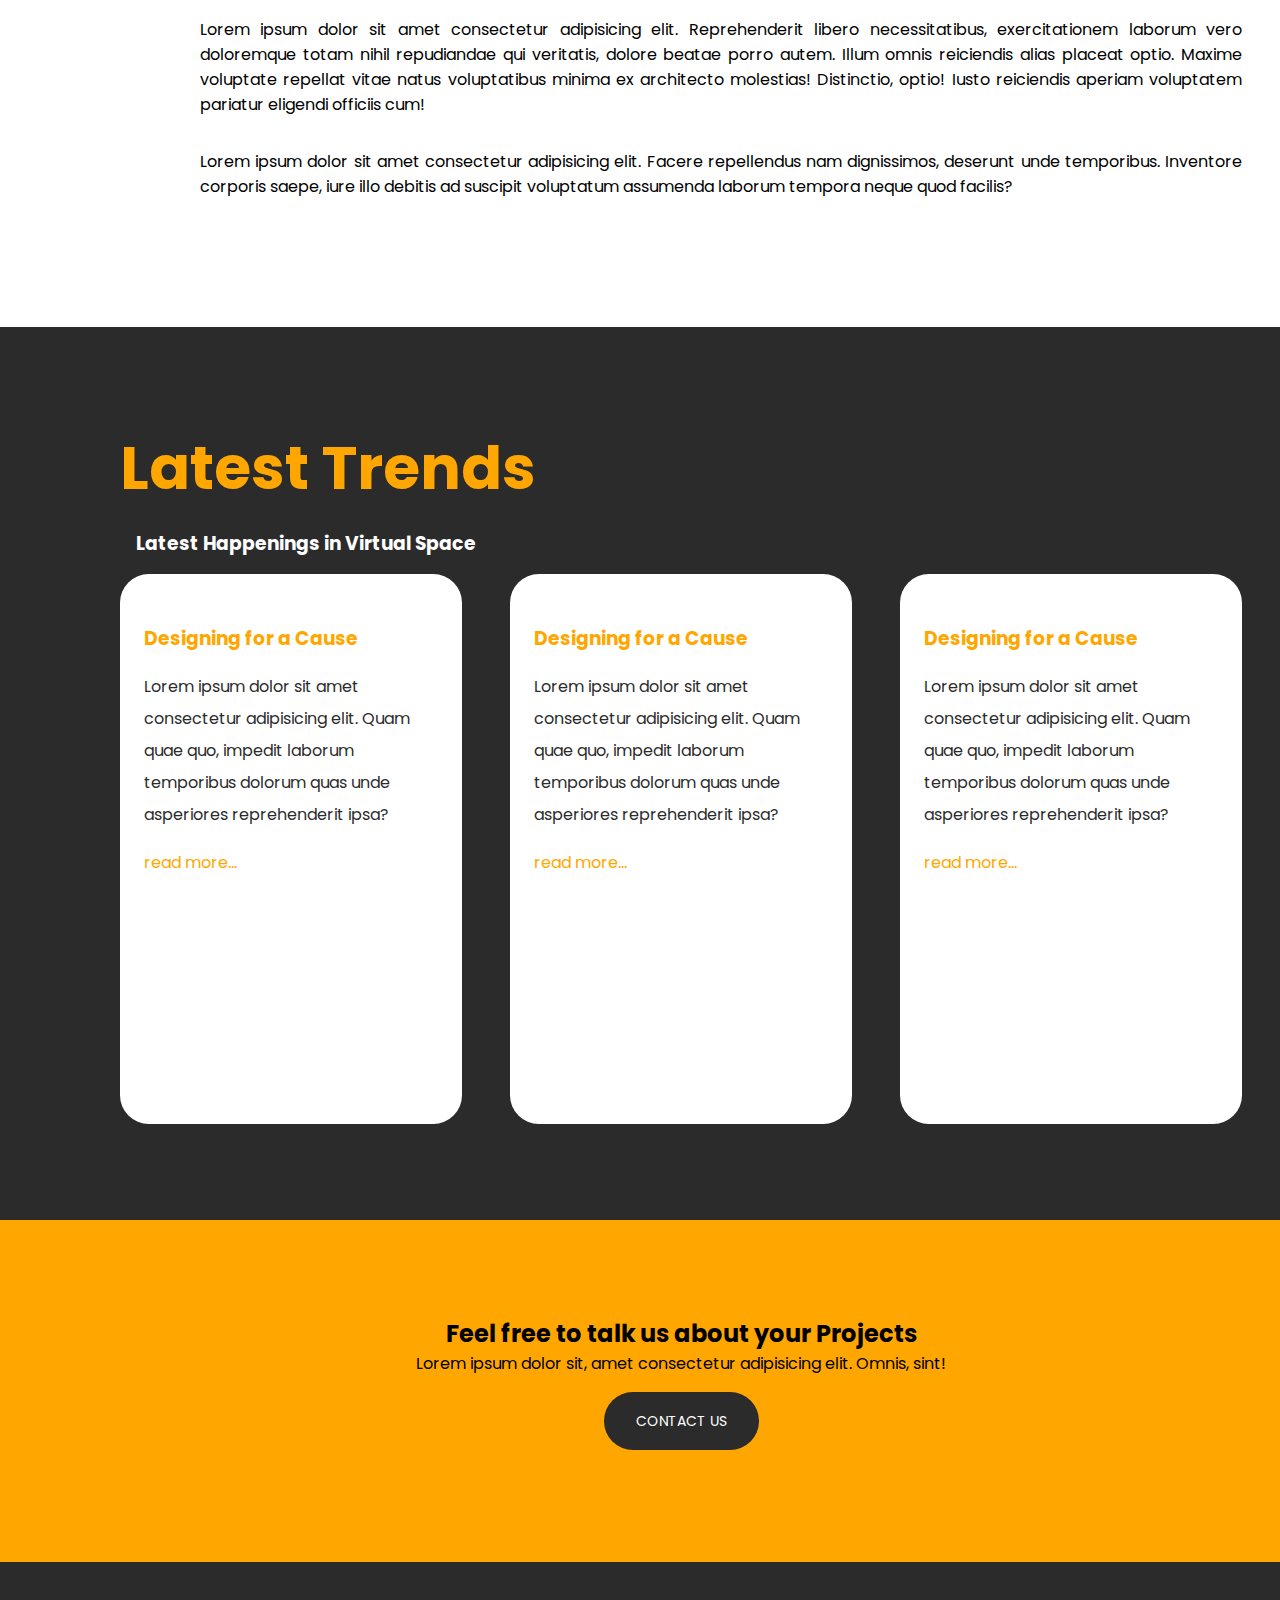
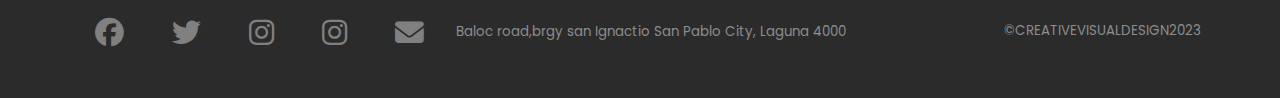
==== commit 0b1a57d6: "Updates incomplete" ====
--- a/Creative Visual Design/index.html
+++ b/Creative Visual Design/index.html
@@ -15,10 +15,12 @@
             <div class="header__wrapper">
                 <div class="header__logo">
                     <img src="./img/logo.png" alt="">
-                    <h2>Creative <span>Visual</span> Design</h2>
+                    <h2>Creative<span>Visual</span>Design</h2>
                 </div>
 
-                <nav> 
+                <nav class="nav">
+                        
+                    
                     <ul>
                         <li><a href="#"><span>Home</span></a></li>
                         <li><a href="about.html">About</a></li>
@@ -171,5 +173,17 @@
 
         </div>
     </section>
+    <script>
+
+        const nav = document.querySelector(".nav");
+        const toggleMenu = document.querySelector(".toggle__menu");
+        
+        toggleMenu.addEventListener("click",()=>{
+            toggleMenu.classList.toggle("open");
+            nav.classList.toggle("open");
+
+        })
+
+    </script>
 </body>
 </html>--- a/Creative Visual Design/css/creativestyle.css
+++ b/Creative Visual Design/css/creativestyle.css
@@ -11,6 +11,7 @@
 }
 body{
     font-family: 'Poppins', sans-serif;
+    overflow-x: hidden;
 }
 
 
@@ -50,6 +51,10 @@
 .header{
     background-color: var(--black);
     padding: 1rem 0;
+    position: fixed;
+    width: 100%;
+  
+    
 }
 .header__wrapper{
     display: flex;
@@ -74,15 +79,17 @@
     text-decoration: none;
 }
 .header__logo span {
-    color: var(--primary);
-}
-
+    color: #ffa700;
+}
 nav ul li a:hover {
-    background-color: var(--primary);
-}
+   color: var(--primary);
+}
+
 nav ul li span{
     color: #ffa700;
 }
+
+
 
 .toggle__menu{
     cursor: pointer;
@@ -94,24 +101,56 @@
     height: 0.2rem;
     width: 2rem;
     margin-bottom: 0.4rem;
+    border-radius: 0.5rem;
+    transition: 0.5s ease;
 }
 @media (max-width:768px){
     .toggle__menu{
         display: block;
     }
+    nav.open ul {
+        right: 0;
+        transition: 0.5s ease-in;
+    }
     nav ul {
         display: block;
         position:absolute;
-        left:0;
-        top:6.5rem;
+        right:-100%;
+        top: 6.6rem;
         width: 100%;
-        height:100%;
+        height:100vh;
         background-color:var(--white);
         text-align: center;
+        transition: 0.5s ease-in;
     }
     nav ul li a {
         display: block;
         width: 100%;
+        padding: 0.5rem;
+    }
+    nav ul li a:hover {
+        color: #2b2b2b;
+    }
+    nav ul li  {
+        margin-top: 0px;
+        border-bottom: 1px solid rgb(139, 139, 139);
+    }
+    nav ul li:hover  {
+ 
+        border-bottom: 1px solid rgb(139, 139, 139);
+        background-color: #ffa700;
+    }
+    .toggle__menu.open span:nth-child(1){
+        transition: 0.5s ease;
+        transform: translate(-2px,7.3px) rotate(45deg);
+    }
+    .toggle__menu.open span:nth-child(2){
+        opacity: 0;
+        transition: 0s;
+    }
+    .toggle__menu.open span:nth-child(3){
+        transition: 0.5s ease;
+        transform: translate(-2px,-12px) rotate(-45deg);
     }
 }
 
@@ -120,17 +159,26 @@
 /*------------BANNER CSS START HERE --------*/
 
 .banner {
-    padding: 6rem;
+    padding-bottom: 6rem;
+    padding-top: 12rem;
 }
 .banner__wrapper {
     display: flex;
     align-items: center;
     gap: 5rem;
 }
+@media (max-width:998px){
+    .banner__wrapper{
+        flex-direction: column;
+    }
+    .banner img {
+        width: 100% !important;
+    }
+}
 
 .banner__content h1 {
     color: var(--primary);
-    font-size: 5rem;
+    font-size: clamp(3rem, 5vw,5rem);
     line-height: 1
 
 }
@@ -156,7 +204,10 @@
     color: white;
     transition: .5s;
 }
-.banner__content h1,.banner__content p{
+.banner__content h1{
+    margin-bottom: 2rem;
+}
+.banner__content p{
     margin-bottom: 2rem;
     text-align: justify;
 }
@@ -164,7 +215,7 @@
 /*---------BANNER CSS ENDS HERE -----------*/
 
 .Services *{
-    margin-bottom: 6rem;
+    margin-bottom: 3rem;
 }
 .Services{
     background-color: var(--black);
@@ -172,11 +223,16 @@
     padding: 6rem 0;
 }
 .services_wrapper{
-    display: grid;
-    margin-top: 15rem;
+    display: flex;
+    margin-top: 6rem;
     grid-template-columns: 1fr 1fr 1fr;
     grid-gap: 3rem;
     
+}
+@media (max-width:998px){
+    .services_wrapper{
+        flex-direction:column;
+    }
 }
 .services__type h3{
     color: var(--primary);
@@ -216,6 +272,14 @@
     align-items: center;
     gap:5rem ;
 }
+@media (max-width:998px){
+    .about__wrapper{
+        flex-direction:column;
+    }
+    .about img {
+        width: 100% !important;
+    }
+}
 .about__content h2{
     color: var(--primary);
     line-height: 1rem;
@@ -242,7 +306,7 @@
     width: 358px;
     height: 550px;
     background-color: #ffffff;
-    position: relative;
+    position: revert;
     border-radius: 1.8rem;
 }
 
@@ -256,6 +320,11 @@
     display: flex;
     align-items: center;
     gap: 3rem;
+}
+@media (max-width:998px){
+    .trends__wrapper{
+        flex-direction:column;
+    }
 }
 .trendcard p{
     color: var(--black);
@@ -339,6 +408,14 @@
     font-size: 1.2rem;
     color: var(--grey);
 }
+@media (max-width:998px){
+    .footer__wrapper{
+        flex-direction:column;
+    }
+    .icons{
+        flex-direction: column;
+    }
+}
 /*------Footer-------*/
 
 /*------About Me-----*/
@@ -465,9 +542,57 @@
 }
 /*--------Trends---------*/
 
-.trends{
+.trendspage{
     padding: 6rem;
 }
+.trendspage h2{
+    color: var(--primary);
+    margin: 0.5rem;
+    margin-bottom: 2rem;
+    margin-top: 2rem;
+    font-size: 3rem;
+}
+.trendspage p{
+    margin-bottom: 3rem;
+    text-align: justify;
+}
+.trendspage__content ul {
+    display: flex;
+    gap: 2rem;
+    
+}
+.trendspage__content ul li  {
+    list-style: none;
+}
+.trendspage__content ul li a{
+    color: var(--black);
+    text-decoration: none;
+}
+.trendspage__content a {
+    text-decoration: none;
+}
+.trendspage__content{
+    padding: 2rem;
+}
+.trendspage__content h2{
+    font-size: 1.5rem;
+}
+.trendspage__content h1{
+    color: var(--primary);
+    font-size: 3rem;
+}
+.trendspage__content p {
+    text-align: justify;
+}
+
+.categories{
+    padding-top: 6rem;
+}
+.categories p{
+    margin-bottom: 0.5rem;
+}
+
+
 
 
 
